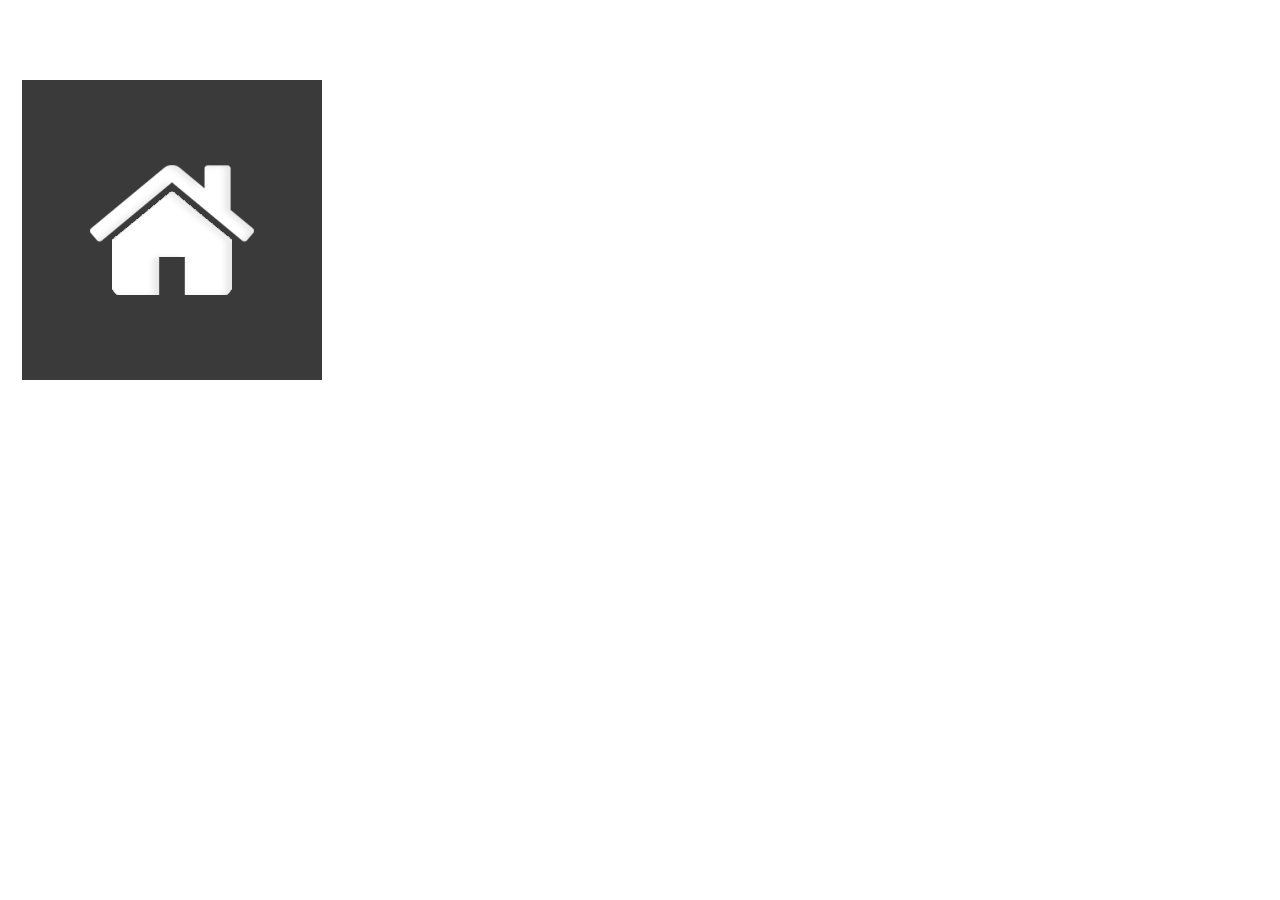
==== index.html @ 0e09fec8 "att" ====
<!DOCTYPE html>
<html lang="en">
<head>
    <meta charset="UTF-8">
    <meta name="viewport" content="width=device-width, initial-scale=1.0">
    <title>Site</title>
    <link rel="stylesheet" href="../assets/css/style.css">
    <!-- <link rel="stylesheet" href="../assets/css/iframe.css"> -->
  
</head>
<body>
    <header class="cabecalho">
    </header>
    <main>
        
        <div >
            <section id="mostruario">
                <iframe src="home.html" name="tela" id="tela" frameborder="0">
                    <p>Seu Navegador não e compativel com esse iframe.</p>
                </iframe>
            </section>
        </div>
        <section id="tela-mostruario">
            <a href="home.html" target="tela"><img src="../assets/img/logo-home.jpg" alt="home"></a>

            
        </section>

    </main>
    <footer>
        <p></p>

    </footer>
    
</body>
</html>
---- assets/css/style.css ----
@charset "UTF-8";

* {
    padding: 0px;
    margin: 0px;
    font-family: Arial, Helvetica, sans-serif;
}
html, body {
    height: 100vh;
    width: 100vw;
    background-color: black;
    background: url(assets/img/fundo-madeira.jpg) no-repeat top center;
    background-size: cover;
    background-attachment: fixed;
}

main {
    position: relative;
    height: 100vh;
}

#mostruario {
    height: 627px;
    width: 311px;
    background: url(assets/img/frame-iphone.png) no-repeat;
    position: absolute;
    top: 50%;
    left: 50%;
    transform: translate(-50%, -50%);
}
#tela-mostruario {
    position: relative;
    top: 80px;
    left: 22px;
    width: 269px;
    height: 471px;
}
---- assets/css/iframe.css ----
@charset "UTF-8";

* {
    margin: 0px;
    padding: 0px;
    font-family: Arial, Helvetica, sans-serif;
}
::-webkit-scrollbar{
    width: 0px;
    height: 0px;
}
img {
    width: 100vw;
}
a {
    display: block;
    background-color: darkred;
    color: white;
    padding: 20px;
    text-align: center;
    font-weight: bolder;
    text-decoration: none;


}
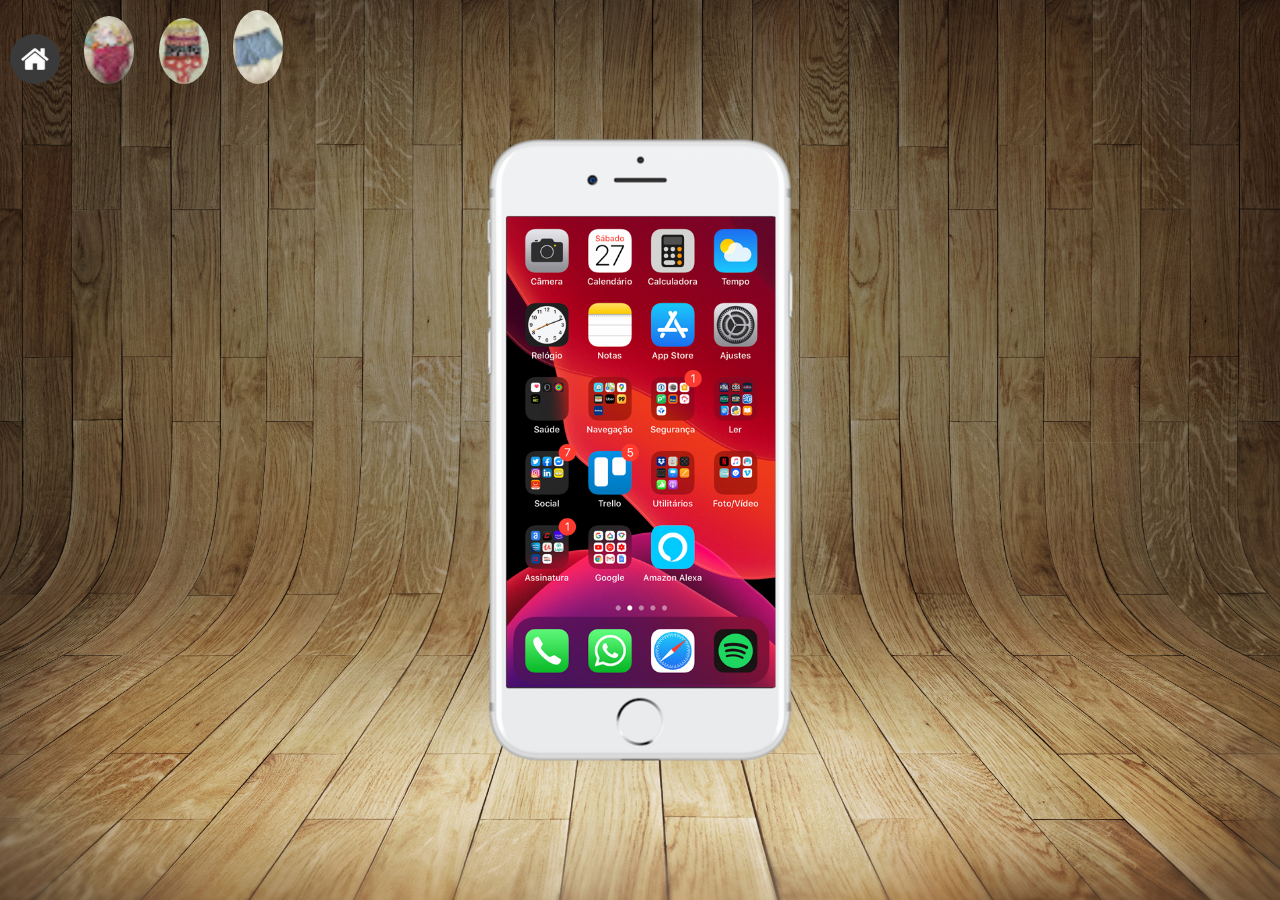
==== commit de1baaa6: "att site" ====
--- a/index.html
+++ b/index.html
@@ -1,12 +1,10 @@
 <!DOCTYPE html>
-<html lang="en">
+<html lang="pt-br">
 <head>
     <meta charset="UTF-8">
     <meta name="viewport" content="width=device-width, initial-scale=1.0">
     <title>Site</title>
-    <link rel="stylesheet" href="../assets/css/style.css">
-    <!-- <link rel="stylesheet" href="../assets/css/iframe.css"> -->
-  
+    <link rel="stylesheet" href="./estilos/style.css">
 </head>
 <body>
     <header class="cabecalho">
@@ -21,7 +19,10 @@
             </section>
         </div>
         <section id="tela-mostruario">
-            <a href="home.html" target="tela"><img src="../assets/img/logo-home.jpg" alt="home"></a>
+            <a href="home.html" target="tela"><img src="imagens/logo-home.jpg" alt="home"></a>
+            <a href="infantil.html" target="tela"><img src="imagens/infantil-editada.jpg" alt=""></a>
+            <a href="adulto.html" target="tela">  <img src="imagens/adulto-editada.jpg" alt=""></a>
+            <a href="cueca.html" target="tela"><img src="imagens/cueca-editada.jpg" alt=""></a>
 
             
         </section>
--- a/estilos/style.css
+++ b/estilos/style.css
@@ -0,0 +1,42 @@
+@charset "UTF-8";
+
+* {
+    padding: 0px;
+    margin: 0px;
+    font-family: Arial, Helvetica, sans-serif;
+}
+html, body {
+    height: 100vh;
+    width: 100vw;
+    background-color: black;
+    background: url(../imagens/fundo-madeira.jpg) no-repeat top center;
+    background-size: cover;
+    background-attachment: fixed;
+}
+
+main {
+    position: relative;
+    height: 100vh;
+}
+
+#mostruario {
+    height: 627px;
+    width: 311px;
+    background: url(../imagens/frame-iphone.png) no-repeat;
+    position: absolute;
+    top: 50%;
+    left: 50%;
+    transform: translate(-50%, -50%);
+}
+#tela{
+    position: relative;
+    top: 80px;
+    left: 22px;
+    width: 269px;
+    height: 471px;
+}
+section#tela-mostruario img {
+    width: 50px;
+    margin: 10px;
+    border-radius: 50%;
+}